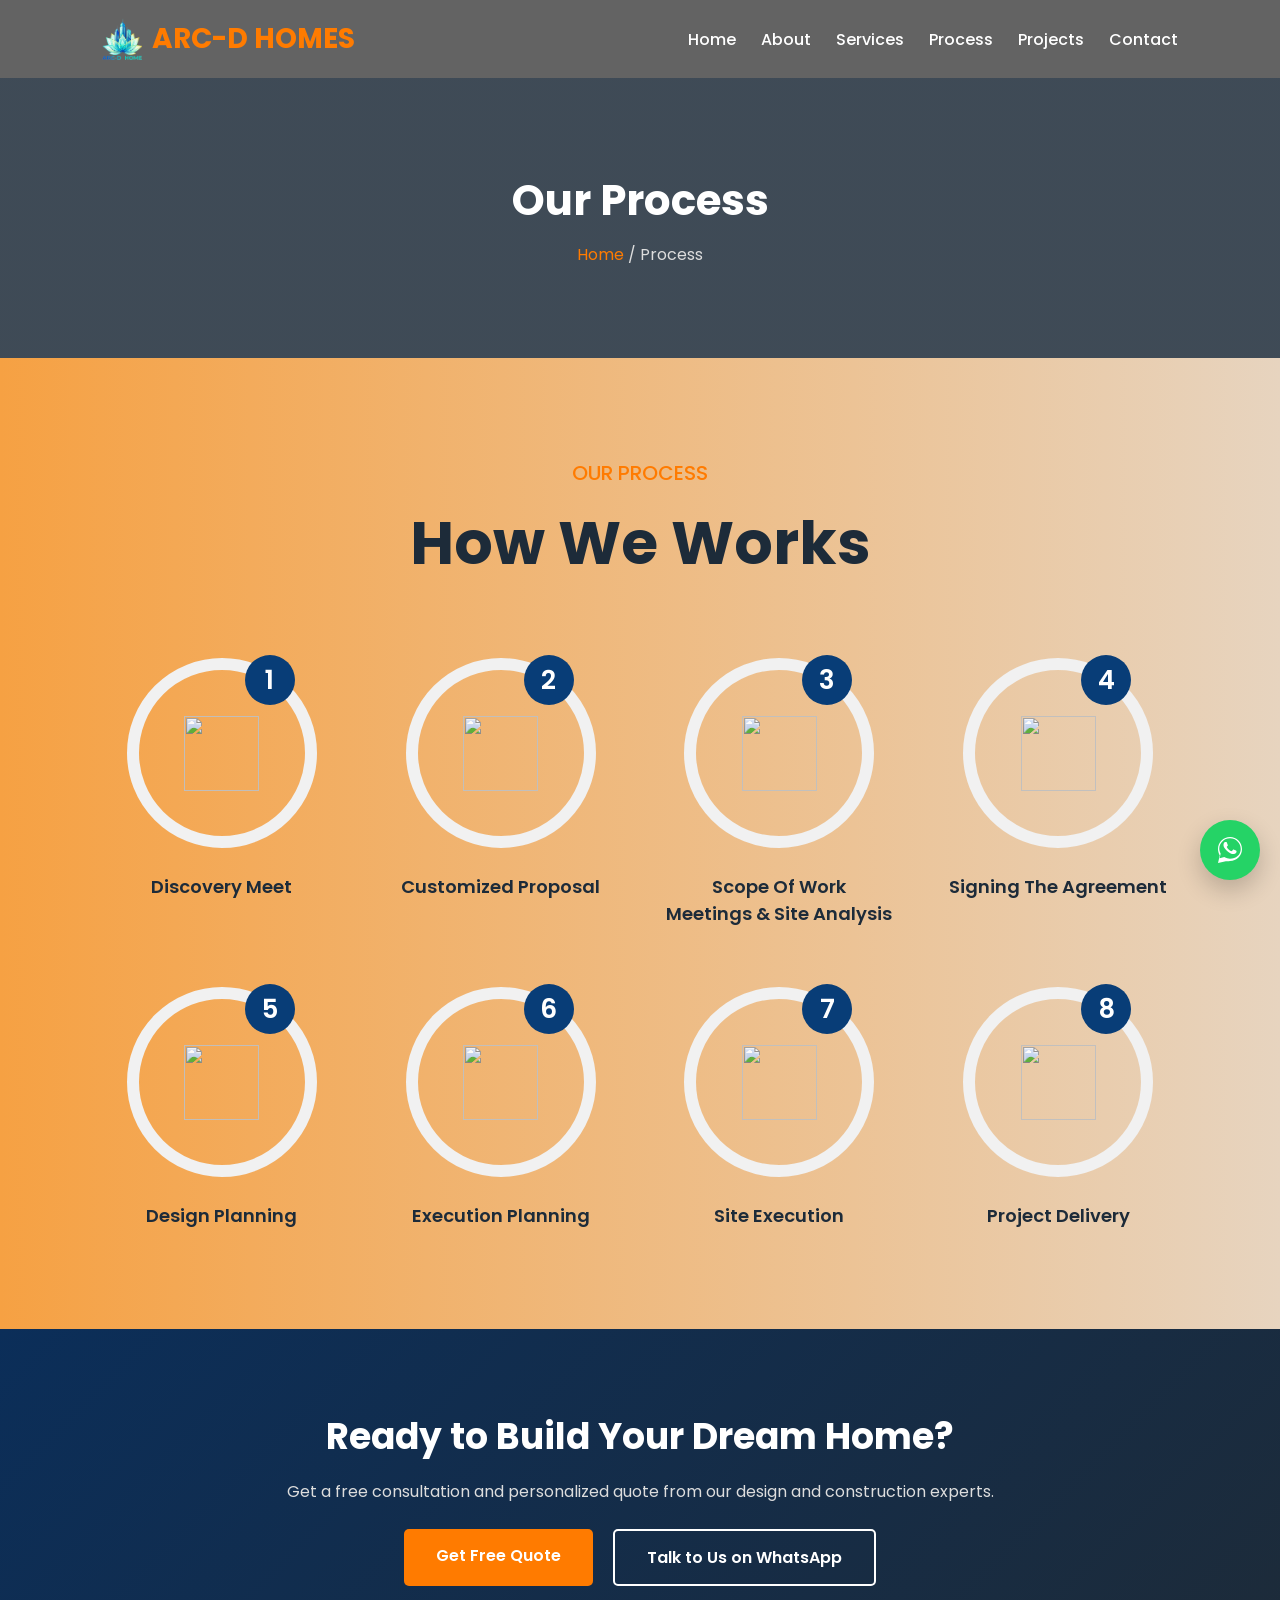
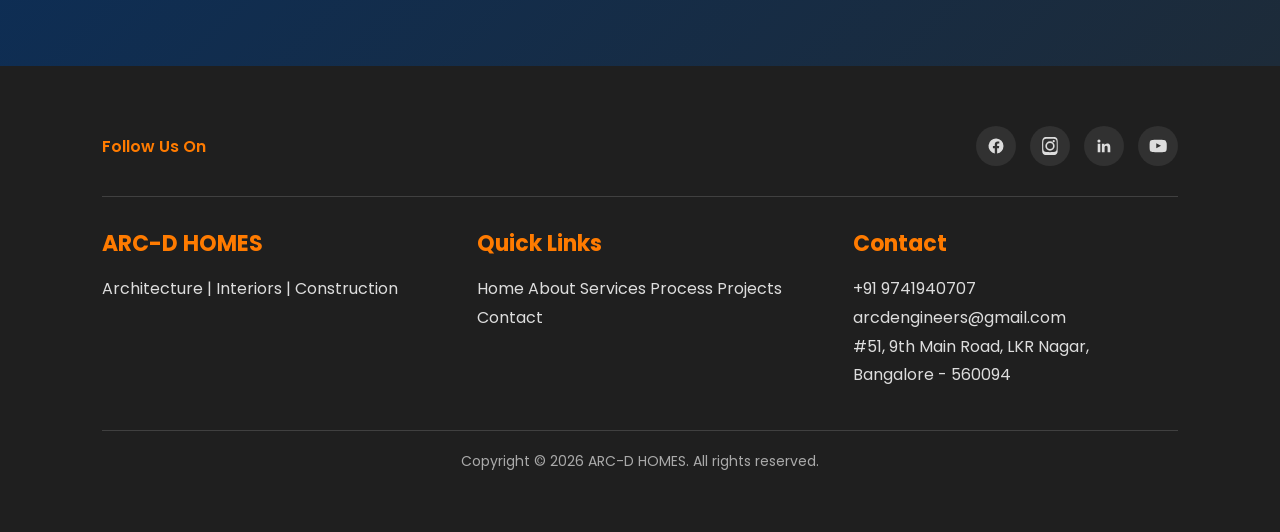
==== process.html @ cef47984 "new good" ====
<!DOCTYPE html>
<html lang="en">
<head>
<meta charset="UTF-8">
<meta name="viewport" content="width=device-width, initial-scale=1.0">

<title>Our Process | ARC-D HOMES</title>

<link href="https://fonts.googleapis.com/css2?family=Poppins:wght@300;400;500;600;700&display=swap" rel="stylesheet">
<link rel="stylesheet" href="styles.css">

</head>
<body>

<header>

<div class="logo">
<img src="img/logo.png" alt="ARC-D HOMES logo">
ARC-D HOMES
</div>

<nav id="siteNav">
<ul>
<li><a href="index.html">Home</a></li>
<li><a href="about.html">About</a></li>
<li><a href="services.html">Services</a></li>
<li><a href="process.html">Process</a></li>
<li><a href="projects.html">Projects</a></li>
<li><a href="contact.html">Contact</a></li>
</ul>
</nav>

<button class="nav-toggle" id="navToggle" aria-label="Toggle menu" aria-expanded="false" aria-controls="siteNav">
<span></span><span></span><span></span>
</button>

</header>

<a class="whatsapp-float"
href="https://wa.me/919741940707?text=Hi%20ARC-D%20HOMES%2C%20I%20want%20a%20quote"
target="_blank" aria-label="Chat on WhatsApp">
<svg viewBox="0 0 32 32" xmlns="http://www.w3.org/2000/svg"><path fill="#fff" d="M16.004 3C9.375 3 4 8.373 4 15c0 2.34.652 4.527 1.785 6.393L4 29l7.83-1.746A11.94 11.94 0 0 0 16.004 27C22.633 27 28 21.627 28 15S22.633 3 16.004 3zm0 21.75c-1.94 0-3.75-.523-5.313-1.437l-.38-.223-4.648 1.037 1.02-4.53-.246-.394A9.71 9.71 0 0 1 5.25 15c0-5.936 4.818-10.75 10.754-10.75S26.75 9.064 26.75 15 21.94 24.75 16.004 24.75zm5.895-8.146c-.322-.161-1.902-.938-2.197-1.045-.295-.107-.51-.161-.725.161-.215.322-.832 1.045-1.02 1.26-.188.215-.376.242-.698.081-.322-.161-1.36-.501-2.591-1.598-.958-.855-1.605-1.91-1.793-2.232-.188-.322-.02-.496.141-.657.145-.144.322-.376.483-.564.161-.188.215-.322.322-.537.107-.215.054-.403-.027-.564-.081-.161-.725-1.749-.994-2.396-.262-.629-.528-.544-.725-.554-.188-.009-.403-.011-.618-.011-.215 0-.564.081-.859.403-.295.322-1.127 1.101-1.127 2.686 0 1.585 1.154 3.117 1.315 3.332.161.215 2.272 3.468 5.505 4.863.769.332 1.369.53 1.837.678.771.245 1.473.211 2.028.128.619-.092 1.902-.777 2.171-1.527.269-.751.269-1.394.188-1.527-.08-.134-.295-.215-.617-.376z"/></svg>
</a>

<section class="page-banner">
<div class="page-banner-content">
<h1>Our Process</h1>
<p><a href="index.html">Home</a> / Process</p>
</div>
</section>

<!-- PROCESS -->

<section class="process" id="process">

<div class="section-title">
<span>OUR PROCESS</span>
<h2>How We Works</h2>
</div>

<div class="steps reveal">

<div class="step">
<div class="step-circle">
<img src="https://cdn-icons-png.flaticon.com/512/2920/2920277.png">
<div class="step-number">1</div>
</div>
<h3>Discovery Meet</h3>
</div>

<div class="step">
<div class="step-circle">
<img src="https://cdn-icons-png.flaticon.com/512/2991/2991148.png">
<div class="step-number">2</div>
</div>
<h3>Customized Proposal</h3>
</div>

<div class="step">
<div class="step-circle">
<img src="https://cdn-icons-png.flaticon.com/512/4305/4305512.png">
<div class="step-number">3</div>
</div>
<h3>Scope Of Work<br>Meetings & Site Analysis</h3>
</div>

<div class="step">
<div class="step-circle">
<img src="https://cdn-icons-png.flaticon.com/512/2942/2942432.png">
<div class="step-number">4</div>
</div>
<h3>Signing The Agreement</h3>
</div>

<div class="step">
<div class="step-circle">
<img src="https://cdn-icons-png.flaticon.com/512/1006/1006555.png">
<div class="step-number">5</div>
</div>
<h3>Design Planning</h3>
</div>

<div class="step">
<div class="step-circle">
<img src="https://cdn-icons-png.flaticon.com/512/1995/1995574.png">
<div class="step-number">6</div>
</div>
<h3>Execution Planning</h3>
</div>

<div class="step">
<div class="step-circle">
<img src="https://cdn-icons-png.flaticon.com/512/1828/1828911.png">
<div class="step-number">7</div>
</div>
<h3>Site Execution</h3>
</div>

<div class="step">
<div class="step-circle">
<img src="https://cdn-icons-png.flaticon.com/512/619/619153.png">
<div class="step-number">8</div>
</div>
<h3>Project Delivery</h3>
</div>

</div>

</section>

<!-- CTA -->

<section class="cta-banner reveal">
<h2>Ready to Build Your Dream Home?</h2>
<p>Get a free consultation and personalized quote from our design and construction experts.</p>
<div class="cta-buttons">
<a class="cta-btn-primary" href="quote.html">Get Free Quote</a>
<a class="cta-btn-secondary" href="https://wa.me/919741940707?text=Hi%20ARC-D%20HOMES%2C%20I%20want%20a%20quote" target="_blank">Talk to Us on WhatsApp</a>
</div>
</section>

<!-- FOOTER -->

<footer>

<div class="footer-social">
<span>Follow Us On</span>
<div class="footer-social-icons">
<a href="https://facebook.com" target="_blank" aria-label="Facebook"><svg viewBox="0 0 24 24"><path fill="currentColor" d="M22 12a10 10 0 1 0-11.6 9.9v-7H7.9V12h2.5V9.8c0-2.5 1.5-3.9 3.8-3.9 1.1 0 2.2.2 2.2.2v2.5h-1.3c-1.2 0-1.6.8-1.6 1.6V12h2.8l-.4 2.9h-2.4v7A10 10 0 0 0 22 12"/></svg></a>
<a href="https://instagram.com" target="_blank" aria-label="Instagram"><svg viewBox="0 0 24 24"><path fill="currentColor" d="M12 2.2c3.2 0 3.6 0 4.9.1 1.2 0 2.3.3 3 1 .7.7 1 1.7 1 3 .1 1.3.1 1.7.1 4.9s0 3.6-.1 4.9c0 1.2-.3 2.3-1 3-.7.7-1.7 1-3 1-1.3.1-1.7.1-4.9.1s-3.6 0-4.9-.1c-1.2 0-2.3-.3-3-1-.7-.7-1-1.7-1-3-.1-1.3-.1-1.7-.1-4.9s0-3.6.1-4.9c0-1.2.3-2.3 1-3 .7-.7 1.7-1 3-1 1.3-.1 1.7-.1 4.9-.1M12 0C8.7 0 8.3 0 7 .1c-1.7.1-2.9.4-3.9 1.4S1.7 3.6 1.6 5.2C1.5 6.5 1.5 6.9 1.5 12s0 5.5.1 6.8c.1 1.7.4 2.9 1.4 3.9s2.2 1.3 3.9 1.4c1.3.1 1.7.1 5 .1s3.7 0 5-.1c1.7-.1 2.9-.4 3.9-1.4s1.3-2.2 1.4-3.9c.1-1.3.1-1.7.1-6.8s0-5.5-.1-6.8c-.1-1.7-.4-2.9-1.4-3.9S18.9.2 17.2.1C15.9 0 15.5 0 12.2 0zm0 5.8a6.2 6.2 0 1 0 0 12.4 6.2 6.2 0 0 0 0-12.4m0 10.2a4 4 0 1 1 0-8 4 4 0 0 1 0 8m6.4-10.5a1.4 1.4 0 1 1-2.9 0 1.4 1.4 0 0 1 2.9 0"/></svg></a>
<a href="https://linkedin.com" target="_blank" aria-label="LinkedIn"><svg viewBox="0 0 24 24"><path fill="currentColor" d="M20.4 20.4h-3.6v-5.6c0-1.3 0-3-1.9-3s-2.1 1.4-2.1 2.9v5.7H9.2V9h3.4v1.6h.1c.5-.9 1.7-1.9 3.4-1.9 3.7 0 4.3 2.4 4.3 5.5zM5.3 7.4a2.1 2.1 0 1 1 0-4.2 2.1 2.1 0 0 1 0 4.2M7.1 20.4H3.6V9h3.5z"/></svg></a>
<a href="https://youtube.com" target="_blank" aria-label="YouTube"><svg viewBox="0 0 24 24"><path fill="currentColor" d="M23 7.2s-.2-1.6-.9-2.3c-.9-.9-1.9-.9-2.3-1C16.9 3.6 12 3.6 12 3.6s-4.9 0-7.8.3c-.4.1-1.4.1-2.3 1C1.2 5.6 1 7.2 1 7.2S.8 9.1.8 11v1.9c0 1.9.2 3.8.2 3.8s.2 1.6.9 2.3c.9.9 2.1.9 2.6 1 1.9.2 8 .3 8 .3s4.9 0 7.8-.3c.4-.1 1.4-.1 2.3-1 .7-.7.9-2.3.9-2.3s.2-1.9.2-3.8V11c0-1.9-.2-3.8-.2-3.8M9.7 14.9V8.4l6.3 3.3z"/></svg></a>
</div>
</div>

<div class="footer-grid reveal">

<div>
<h3>ARC-D HOMES</h3>
<p>
Architecture | Interiors | Construction
</p>
</div>

<div>
<h3>Quick Links</h3>
<a href="index.html">Home</a>
<a href="about.html">About</a>
<a href="services.html">Services</a>
<a href="process.html">Process</a>
<a href="projects.html">Projects</a>
<a href="contact.html">Contact</a>
</div>

<div>
<h3>Contact</h3>
<p>+91 9741940707</p>
<p>arcdengineers@gmail.com</p>
<p>#51, 9th Main Road, LKR Nagar,<br>Bangalore - 560094</p>
</div>

</div>

<div class="footer-bottom">
Copyright &copy; 2026 ARC-D HOMES. All rights reserved.
</div>

</footer>

<button class="back-to-top" id="backToTop" aria-label="Back to top">↑</button>

<script src="script.js"></script>

</body>
</html>
---- styles.css ----
*{
margin:0;
padding:0;
box-sizing:border-box;
font-family:'Poppins',sans-serif;
scroll-behavior:smooth;
}

body{
overflow-x:hidden;
background:#f7f7f7;
}

.about-slider{
position:relative;
width:100%;
height:500px;
overflow:hidden;
border-radius:10px;
}

.about-slider img{
width:100%;
height:100%;
object-fit:cover;
display:block;
}

.slider-btn{
position:absolute;
top:50%;
transform:translateY(-50%);
width:55px;
height:55px;
border:none;
background:rgba(255,255,255,.85);
color:#0b2e59;
font-size:30px;
cursor:pointer;
z-index:10;
transition:.3s;
}

.slider-btn:hover{
background:#ff7b00;
color:white;
}

.prev{
left:20px;
}

.next{
right:20px;
}

/* NAVBAR */

header{
position:fixed;
top:0;
left:0;
width:100%;
padding:18px 8%;
display:flex;
justify-content:space-between;
align-items:center;
background:rgba(0,0,0,0.6);
z-index:1000;
transition:.35s ease;
}

header.scrolled{
padding:10px 8%;
background:rgba(11,26,41,0.92);
box-shadow:0 8px 25px rgba(0,0,0,.25);
backdrop-filter:blur(8px);
}

.nav-toggle{
display:none;
flex-direction:column;
justify-content:center;
gap:5px;
width:38px;
height:38px;
background:none;
border:none;
cursor:pointer;
z-index:1001;
}

.nav-toggle span{
display:block;
width:100%;
height:2px;
background:#fff;
border-radius:2px;
transition:.3s;
}

.nav-toggle.open span:nth-child(1){
transform:translateY(7px) rotate(45deg);
}

.nav-toggle.open span:nth-child(2){
opacity:0;
}

.nav-toggle.open span:nth-child(3){
transform:translateY(-7px) rotate(-45deg);
}

.logo{
font-size:28px;
font-weight:700;
color:#ff7b00;
display:flex;
align-items:center;
gap:10px;
}

.logo img{
height:42px;
width:auto;
}

nav ul{
display:flex;
list-style:none;
gap:25px;
}

nav a{
text-decoration:none;
color:white;
font-weight:500;
transition:.3s;
}

nav a:hover{
color:#ff7b00;
}

/* HERO */

.hero{
height:100vh;
position:relative;
overflow:hidden;
padding:0;
}
.hero::after{
content:'';
position:absolute;
top:0;
left:0;
width:100%;
height:100%;
background:rgba(0,0,0,.45);
z-index:1;
}

.hero-content{
z-index:2;
}

.slide{
position:absolute;
top:0;
left:0;
width:100%;
height:100%;
opacity:0;
transition:1s;
}

.slide.active{
opacity:1;
}

.slide img{
width:100%;
height:100%;
object-fit:cover;
}

.hero-content{
position:absolute;
top:50%;
left:50%;
transform:translate(-50%,-50%);
text-align:center;
color:white;
z-index:2;
}

.hero-content h1{
font-size:25px;
letter-spacing:3px;
}

.hero-content h2{
font-size:65px;
font-weight:700;
}

.hero-content a{
display:inline-block;
margin-top:20px;
padding:12px 30px;
background:#ff7b00;
color:white;
text-decoration:none;
border-radius:5px;
}

.hero-logo{
width:160px;
height:160px;
object-fit:contain;
margin-bottom:12px;
}

/* PAGE BANNER (sub-pages) */

.page-banner{
position:relative;
height:280px;
margin-top:78px;
display:flex;
align-items:center;
justify-content:center;
text-align:center;
color:#fff;
background:linear-gradient(rgba(11,26,41,.78),rgba(11,26,41,.78)),url('https://images.unsplash.com/photo-1600585154340-be6161a56a0c?auto=format&fit=crop&w=1600&q=80') center/cover;
}

.page-banner h1{
font-size:42px;
margin-bottom:10px;
}

.page-banner p{
color:#ddd;
}

.page-banner p a{
color:#ff7b00;
text-decoration:none;
}

/* EXPLORE LINKS */

.explore-grid{
display:grid;
grid-template-columns:repeat(auto-fit,minmax(230px,1fr));
gap:25px;
}

.explore-card{
display:block;
background:#fff;
padding:35px 25px;
text-align:center;
border-radius:12px;
text-decoration:none;
color:inherit;
box-shadow:0 5px 15px rgba(0,0,0,.08);
transition:.35s;
}

.explore-card:hover{
transform:translateY(-8px);
box-shadow:0 15px 30px rgba(0,0,0,.12);
}

.explore-card .feature-icon{
font-size:36px;
margin-bottom:12px;
display:block;
}

.explore-card h3{
color:#222;
margin-bottom:8px;
}

.explore-card p{
color:#666;
font-size:14px;
line-height:1.6;
}
#about .about-container{
width:100%;
max-width:1400px;
margin:auto;

display:grid;
grid-template-columns:55% 45%;
gap:40px;
align-items:center;

padding:45px;

background:#f9fbfd;

min-height:auto;

border-radius:25px;

box-shadow:
0 10px 40px rgba(0,0,0,.08),
0 0 25px rgba(29,161,242,.10);

overflow:hidden;
}

.about-heading{
font-size:42px;
margin-bottom:10px;
color:#222;
}

.about-subtitle{
margin-bottom:30px;
color:#666;
font-size:17px;
}

.about-card{
display:flex;
gap:20px;
padding:20px;
background:#fff;
border-radius:15px;
margin-bottom:20px;
box-shadow:0 5px 15px rgba(0,0,0,.08);
transition:.3s;
}

.about-card:hover{
transform:translateY(-5px);
}

.letter{
width:60px;
height:60px;
min-width:60px;
display:flex;
align-items:center;
justify-content:center;
font-size:32px;
font-weight:700;
color:white;
background:linear-gradient(135deg,#ff7b00,#0b2e59);
border-radius:15px;
}

.about-card h3{
margin-bottom:10px;
color:#222;
}

.about-card p{
color:#666;
line-height:1.7;
}

.about-slider{
position:relative;
height:700px;
overflow:hidden;
border-radius:20px;
}

.about-slider img{
width:100%;
height:100%;
object-fit:cover;
border-radius:20px;
}

.slider-btn{
position:absolute;
top:50%;
transform:translateY(-50%);
width:60px;
height:60px;
border:none;
background:rgba(255,255,255,.9);
font-size:30px;
cursor:pointer;
z-index:10;
}

.prev{
left:20px;
}

.next{
right:20px;
}

.slider-btn:hover{
background:#ff7b00;
color:white;
}

.contact{
grid-template-columns:1fr;
}

.about-slider{
height:350px;
}

.about-heading{
font-size:30px;
}



/* SECTION */

section{
padding:100px 8%;
}

.section-title{
text-align:center;
margin-bottom:50px;
}

.section-title h2{
font-size:40px;
color:#222;
}

.section-title span{
color:#ff7b00;
}

/* FEATURES */

.features{
display:grid;
grid-template-columns:repeat(auto-fit,minmax(250px,1fr));
gap:20px;
}

.feature-box{
background:white;
padding:30px;
text-align:center;
border-radius:10px;
transition:.4s;
}

.feature-box:hover{
transform:translateY(-10px);
}

.feature-box h3{
margin-top:15px;
}

/* FLIP CARDS */

.flip-card{
background:transparent;
perspective:1000px;
height:200px;
padding:0;
}

.flip-card:hover{
transform:none;
}

.flip-card-inner{
position:relative;
width:100%;
height:100%;
text-align:center;
transition:transform .6s;
transform-style:preserve-3d;
}

.flip-card:hover .flip-card-inner{
transform:rotateY(180deg);
}

.flip-card-front,
.flip-card-back{
position:absolute;
inset:0;
display:flex;
flex-direction:column;
align-items:center;
justify-content:center;
padding:20px;
backface-visibility:hidden;
border-radius:10px;
background:#fff;
box-shadow:0 5px 15px rgba(0,0,0,.08);
}

.feature-icon{
font-size:36px;
margin-bottom:10px;
}

.flip-card-back{
transform:rotateY(180deg);
background:#0b2e59;
color:#fff;
}

.flip-card-back p{
line-height:1.6;
font-size:14px;
}

/* ABOUT */

.about{
display:grid;
grid-template-columns:1fr 1fr;
gap:50px;
align-items:center;
}
.about-heading{
font-size:42px;
font-weight:700;
color:#222;
margin-bottom:15px;
display:block;
}
.about-content{
position:relative;
z-index:2;
width:100%;
}

.about-slider{
order:2;
position:relative;
width:100%;
height:500px;
overflow:hidden;
border-radius:10px;
}

.about-slider img{
width:100%;
height:100%;
object-fit:cover;
display:block;
border-radius:10px;
}

.about img{
width:100%;
border-radius:10px;
}


.about h2{
font-size:40px;
margin-bottom:20px;
}

#about .about-container{
width:100%;
max-width:none;
width:100%;
padding:45px;

background:#f9fbfd;

background-size:cover;
background-position:center;
background-repeat:no-repeat;

min-height:700px;

border-radius:25px;

box-shadow:
0 10px 40px rgba(0,0,0,.08),
0 0 25px rgba(29,161,242,.10);

position:relative;
overflow:visible;

transition:.5s;
}

#Our\ Philosophy .glass-about,
#Why\ Choose\ Us .glass-about{

background:rgba(255,255,255,.85);

backdrop-filter:blur(12px);

}

/* SERVICES */

.services{
display:grid;
grid-template-columns:repeat(auto-fit,minmax(280px,1fr));
gap:25px;
}

.service{
position:relative;
overflow:hidden;
border-radius:10px;
}

.service img{
width:100%;
height:300px;
object-fit:cover;
}

.service-content{
position:absolute;
bottom:0;
background:rgba(0,0,0,0.7);
color:white;
width:100%;
padding:15px;
}

/* PROCESS */

.process{
padding:100px 8%;
background:linear-gradient(
90deg,
#f6a143 0%,
#e7d4bf 100%
);
position:relative;
overflow:hidden;
}

.process .section-title span{
color:#ff7b00;
font-size:20px;
font-weight:500;
display:block;
margin-bottom:10px;
}

.process .section-title h2{
font-size:60px;
font-weight:700;
color:#1d2b39;
}

.steps{
display:grid;
grid-template-columns:repeat(4,1fr);
gap:60px 40px;
margin-top:70px;
}

.step{
position:relative;
text-align:center;
background:none;
padding:0;
}

.step-circle{
width:190px;
height:190px;
margin:auto;
border:12px solid #f1f1f1;
border-radius:50%;
display:flex;
align-items:center;
justify-content:center;
background:transparent;
position:relative;
}

.step-circle img{
width:75px;
height:75px;
opacity:.95;
}

.step-number{
position:absolute;
top:-15px;
right:10px;
width:50px;
height:50px;
background:#083d77;
color:#fff;
border-radius:50%;
display:flex;
align-items:center;
justify-content:center;
font-size:26px;
font-weight:600;
}

.step h3{
margin-top:25px;
font-size:18px;
font-weight:600;
color:#1d2b39;
line-height:1.5;
}

@media(max-width:991px){

.steps{
grid-template-columns:repeat(2,1fr);
}

.process .section-title h2{
font-size:40px;
}
}

@media(max-width:768px){

.steps{
grid-template-columns:1fr;
}

.step-circle{
width:150px;
height:150px;
}
}

/* PROJECTS */

.projects{
display:grid;
grid-template-columns:repeat(auto-fit,minmax(300px,1fr));
gap:20px;
}

.projects img{
width:100%;
height:250px;
object-fit:cover;
border-radius:10px;
transition:.5s;
cursor:pointer;
}

.projects img:hover{
transform:scale(1.05);
}

/* CONTACT */
.contact{
display:grid;
grid-template-columns:1fr 1fr;
gap:40px;
align-items:center;
}

.contact img{
    width:100%;
    height:100%;
    object-fit:cover;
    border-radius:20px;
}
form{
display:flex;
flex-direction:column;
gap:15px;
}

input,
textarea{
padding:15px;
border:1px solid #ddd;
}

button{
padding:15px;
background:#ff7b00;
border:none;
color:white;
cursor:pointer;
}

.contact img{
width:100%;
border-radius:10px;
}

/* RECENT PROJECT SPOTLIGHT */

.recent-project{
background:#fff;
}

.recent-project-grid{
display:grid;
grid-template-columns:1fr 1fr;
gap:50px;
align-items:center;
}

.recent-project-grid img{
width:100%;
border-radius:15px;
box-shadow:0 10px 30px rgba(0,0,0,.1);
}

.recent-project-content h2{
font-size:32px;
margin:15px 0;
color:#222;
}

.recent-project-content p{
color:#666;
line-height:1.8;
margin-bottom:25px;
}

/* STATS */

.stats-section{
background:linear-gradient(135deg,#0b2e59,#1d2b39);
padding:70px 8%;
}

.stats-grid{
display:grid;
grid-template-columns:repeat(4,1fr);
gap:30px;
text-align:center;
}

.stat-item p{
margin-top:10px;
color:#cfd8e3;
font-size:16px;
font-weight:500;
}

.stat-number,
.stat-suffix{
font-size:48px;
font-weight:700;
color:#ff7b00;
}

@media(max-width:768px){
.stats-grid{
grid-template-columns:repeat(2,1fr);
gap:40px 20px;
}
}

/* BACK TO TOP */

.back-to-top{
position:fixed;
bottom:20px;
left:20px;
width:48px;
height:48px;
border:none;
border-radius:50%;
background:#0b2e59;
color:#fff;
font-size:20px;
cursor:pointer;
z-index:9999;
box-shadow:0 10px 25px rgba(0,0,0,0.2);
opacity:0;
visibility:hidden;
transform:translateY(10px);
transition:.3s;
}

.back-to-top.show{
opacity:1;
visibility:visible;
transform:translateY(0);
}

.back-to-top:hover{
background:#ff7b00;
}

/* FOOTER */

footer{
background:#1f1f1f;
color:white;
padding:60px 8%;
width:100%;
}

.footer-grid{
display:grid;
grid-template-columns:1fr 1fr 1fr;
gap:50px;
width:100%;
}

.footer-grid h3{
margin-bottom:15px;
font-size:22px;
color:#ff7b00;
}

.footer-grid p,
.footer-grid a{
font-size:16px;
line-height:1.8;
color:#ddd;
text-decoration:none;
}

.footer-grid a:hover{
color:#ff7b00;
}

.footer-social{
display:flex;
align-items:center;
justify-content:space-between;
flex-wrap:wrap;
gap:15px;
padding-bottom:30px;
margin-bottom:30px;
border-bottom:1px solid rgba(255,255,255,.15);
}

.footer-social span{
font-weight:600;
color:#ff7b00;
}

.footer-social-icons{
display:flex;
gap:14px;
flex-wrap:wrap;
}

.footer-social-icons a{
display:flex;
align-items:center;
justify-content:center;
width:40px;
height:40px;
border-radius:50%;
background:rgba(255,255,255,.08);
color:#ddd;
transition:.3s;
}

.footer-social-icons a svg{
width:18px;
height:18px;
}

.footer-social-icons a:hover{
color:#fff;
background:#ff7b00;
transform:translateY(-3px);
}

.footer-bottom{
margin-top:40px;
padding-top:20px;
border-top:1px solid rgba(255,255,255,.15);
text-align:center;
color:#aaa;
font-size:14px;
}

/* RESPONSIVE */

@media(max-width:768px){

.hero-content h2{
font-size:40px;
}

.about,
.contact{
grid-template-columns:1fr;
}

.recent-project-grid{
grid-template-columns:1fr;
}

.nav-toggle{
display:flex;
}

nav#siteNav{
position:fixed;
top:0;
right:0;
width:min(75%,320px);
height:100vh;
background:rgba(11,26,41,0.97);
backdrop-filter:blur(10px);
transform:translateX(100%);
transition:transform .4s ease;
z-index:1000;
}

nav#siteNav.open{
transform:translateX(0);
}

nav#siteNav ul{
flex-direction:column;
gap:0;
height:100%;
justify-content:center;
align-items:center;
}

nav#siteNav ul li{
width:100%;
text-align:center;
}

nav#siteNav ul li a{
display:block;
padding:18px;
font-size:18px;
}

}
/* WHY CHOOSE US */

.why-choose-us{
    padding:100px 8%;
    background:#f8f9fb;
}

.why-content{
    display:flex;
    align-items:center;
    justify-content:space-between;
    gap:80px;
    flex-wrap:wrap;
}

.why-text{
    flex:1;
    min-width:320px;
}

.section-tag{
    color:#c8a45d;
    font-weight:600;
    letter-spacing:2px;
}

.why-text h2{
    font-size:48px;
    margin:20px 0;
    color:#222;
}

.why-text h2 span{
    color:#c8a45d;
}

.why-text p{
    color:#666;
    line-height:1.9;
    margin-bottom:30px;
}

.features{
    display:grid;
    gap:15px;
}

.feature{
    font-size:17px;
    color:#333;
    font-weight:500;
}

/* HOUSE ANIMATION */

.house-animation{
    flex:1;
    min-width:350px;
    height:450px;
    position:relative;
    overflow:hidden;
    border-radius:20px;
    box-shadow:0 10px 40px rgba(0,0,0,.15);
}

.scene-sky{
    position:absolute;
    inset:0;
    background:linear-gradient(180deg,#a9dcff 0%,#e8f6ff 100%);
    z-index:0;
}

.scene-sun{
    position:absolute;
    top:35px;
    right:45px;
    width:55px;
    height:55px;
    border-radius:50%;
    background:#ffd54f;
    box-shadow:0 0 35px rgba(255,213,79,.8);
    z-index:1;
    animation:sunPulse 3s ease-in-out infinite;
}

.scene-ground{
    position:absolute;
    bottom:0;
    left:0;
    width:100%;
    height:80px;
    background:#7cb342;
    z-index:1;
}

.tree{
    position:absolute;
    bottom:80px;
    width:12px;
    height:55px;
    background:#6d4c41;
    z-index:2;
    animation:treeSway 4s ease-in-out infinite;
}

.tree::before{
    content:'';
    position:absolute;
    top:-42px;
    left:50%;
    transform:translateX(-50%);
    width:55px;
    height:55px;
    border-radius:50%;
    background:#2e7d32;
}

.tree-left{
    left:8%;
    transform-origin:bottom center;
}

.tree-right{
    right:8%;
    transform-origin:bottom center;
    animation-delay:.5s;
}

/* Foundation */
.foundation{
    position:absolute;
    bottom:80px;
    left:50%;
    transform:translateX(-50%);
    width:220px;
    height:15px;
    background:#444;
    z-index:3;
    animation:foundationLoop 8s ease-in-out infinite;
}

/* Main House */
.floor{
    position:absolute;
    left:50%;
    bottom:95px;
    width:200px;
    height:130px;
    background:#e8e8e8;
    transform-origin:bottom;
    z-index:3;
    animation:floorLoop 8s ease-in-out infinite;
}

/* Roof */
.roof{
    position:absolute;
    left:50%;
    transform:translateX(-50%);
    bottom:225px;
    width:0;
    height:0;
    border-left:120px solid transparent;
    border-right:120px solid transparent;
    border-bottom:90px solid #ff7b00;
    z-index:3;
    animation:roofLoop 8s ease-in-out infinite;
}

/* Door */
.door{
    position:absolute;
    left:50%;
    transform:translateX(-50%);
    bottom:95px;
    width:40px;
    height:70px;
    background:#6d4c41;
    z-index:4;
    animation:doorLoop 8s ease-in-out infinite;
}

/* Windows */
.window{
    position:absolute;
    width:35px;
    height:35px;
    background:#87ceeb;
    bottom:150px;
    z-index:4;
}

.window-left{
    left:calc(50% - 70px);
    animation:windowLeftLoop 8s ease-in-out infinite;
}

.window-right{
    left:calc(50% + 35px);
    animation:windowRightLoop 8s ease-in-out infinite;
}

.scene-caption{
    position:absolute;
    bottom:0;
    left:0;
    width:100%;
    padding:14px;
    background:rgba(0,0,0,.55);
    color:#fff;
    text-align:center;
    font-weight:600;
    z-index:5;
}

/* Hide old walls */
.wall{
    display:none;
}
.why-features{
    display:grid;
    gap:15px;
}

@keyframes sunPulse{
    0%,100%{transform:scale(1);}
    50%{transform:scale(1.1);}
}

@keyframes treeSway{
    0%,100%{transform:rotate(-3deg);}
    50%{transform:rotate(3deg);}
}

@keyframes foundationLoop{
    0%{width:0;opacity:1;}
    10%,88%{width:220px;opacity:1;}
    100%{width:0;opacity:0;}
}

@keyframes floorLoop{
    0%,10%{transform:translateX(-50%) scaleY(0);opacity:1;}
    25%,88%{transform:translateX(-50%) scaleY(1);opacity:1;}
    100%{transform:translateX(-50%) scaleY(0);opacity:0;}
}

@keyframes roofLoop{
    0%,25%{transform:translateX(-50%) translateY(15px);opacity:0;}
    40%,88%{transform:translateX(-50%) translateY(0);opacity:1;}
    100%{transform:translateX(-50%) translateY(15px);opacity:0;}
}

@keyframes doorLoop{
    0%,40%{opacity:0;}
    50%,88%{opacity:1;}
    100%{opacity:0;}
}

@keyframes windowLeftLoop{
    0%,50%{opacity:0;}
    60%,88%{opacity:1;}
    100%{opacity:0;}
}

@keyframes windowRightLoop{
    0%,60%{opacity:0;}
    70%,88%{opacity:1;}
    100%{opacity:0;}
}

.whatsapp-float{
position:fixed;
bottom:20px;
right:20px;
width:60px;
height:60px;
background:#25D366;
color:white;
display:flex;
align-items:center;
justify-content:center;
border-radius:50%;
text-decoration:none;
font-weight:600;
z-index:9999;
box-shadow:0 10px 25px rgba(0,0,0,0.2);
transition:.3s;
}

.whatsapp-float:hover{
transform:scale(1.08);
}

.whatsapp-float svg{
width:32px;
height:32px;
}

/* SCROLL REVEAL */

.reveal{
opacity:0;
transform:translateY(80px);
transition:opacity 1.6s ease, transform 1.6s ease;
}

.reveal.in-view{
opacity:1;
transform:translateY(0);
}

.reveal-left{
opacity:0;
transform:translateX(-80px);
transition:opacity 1.6s ease, transform 1.6s ease;
}

.reveal-left.in-view{
opacity:1;
transform:translateX(0);
}

.reveal-right{
opacity:0;
transform:translateX(80px);
transition:opacity 1.6s ease, transform 1.6s ease;
}

.reveal-right.in-view{
opacity:1;
transform:translateX(0);
}

/* TESTIMONIALS */

.testimonials{
background:#f8f9fb;
}

.testimonial-grid{
display:grid;
grid-template-columns:repeat(auto-fit,minmax(280px,1fr));
gap:25px;
}

.testimonial-card{
background:#fff;
padding:30px;
border-radius:15px;
box-shadow:0 5px 20px rgba(0,0,0,.08);
transition:.4s;
}

.testimonial-card:hover{
transform:translateY(-8px);
}

.testimonial-card p{
color:#555;
line-height:1.7;
margin-bottom:20px;
font-style:italic;
}

.testimonial-name{
font-weight:600;
color:#222;
}

.testimonial-role{
color:#ff7b00;
font-size:14px;
}

/* CTA BANNER */

.cta-banner{
background:linear-gradient(135deg,#0b2e59,#1d2b39);
color:#fff;
text-align:center;
padding:80px 8%;
}

.cta-banner h2{
font-size:36px;
margin-bottom:15px;
}

.cta-banner p{
margin-bottom:25px;
color:#ddd;
}

.cta-buttons{
display:flex;
gap:20px;
justify-content:center;
flex-wrap:wrap;
}

.cta-buttons a{
padding:14px 32px;
border-radius:5px;
text-decoration:none;
font-weight:600;
transition:.3s;
}

.cta-btn-primary{
background:#ff7b00;
color:#fff;
}

.cta-btn-primary:hover{
background:#e56d00;
}

.cta-btn-secondary{
border:2px solid #fff;
color:#fff;
}

.cta-btn-secondary:hover{
background:#fff;
color:#1d2b39;
}
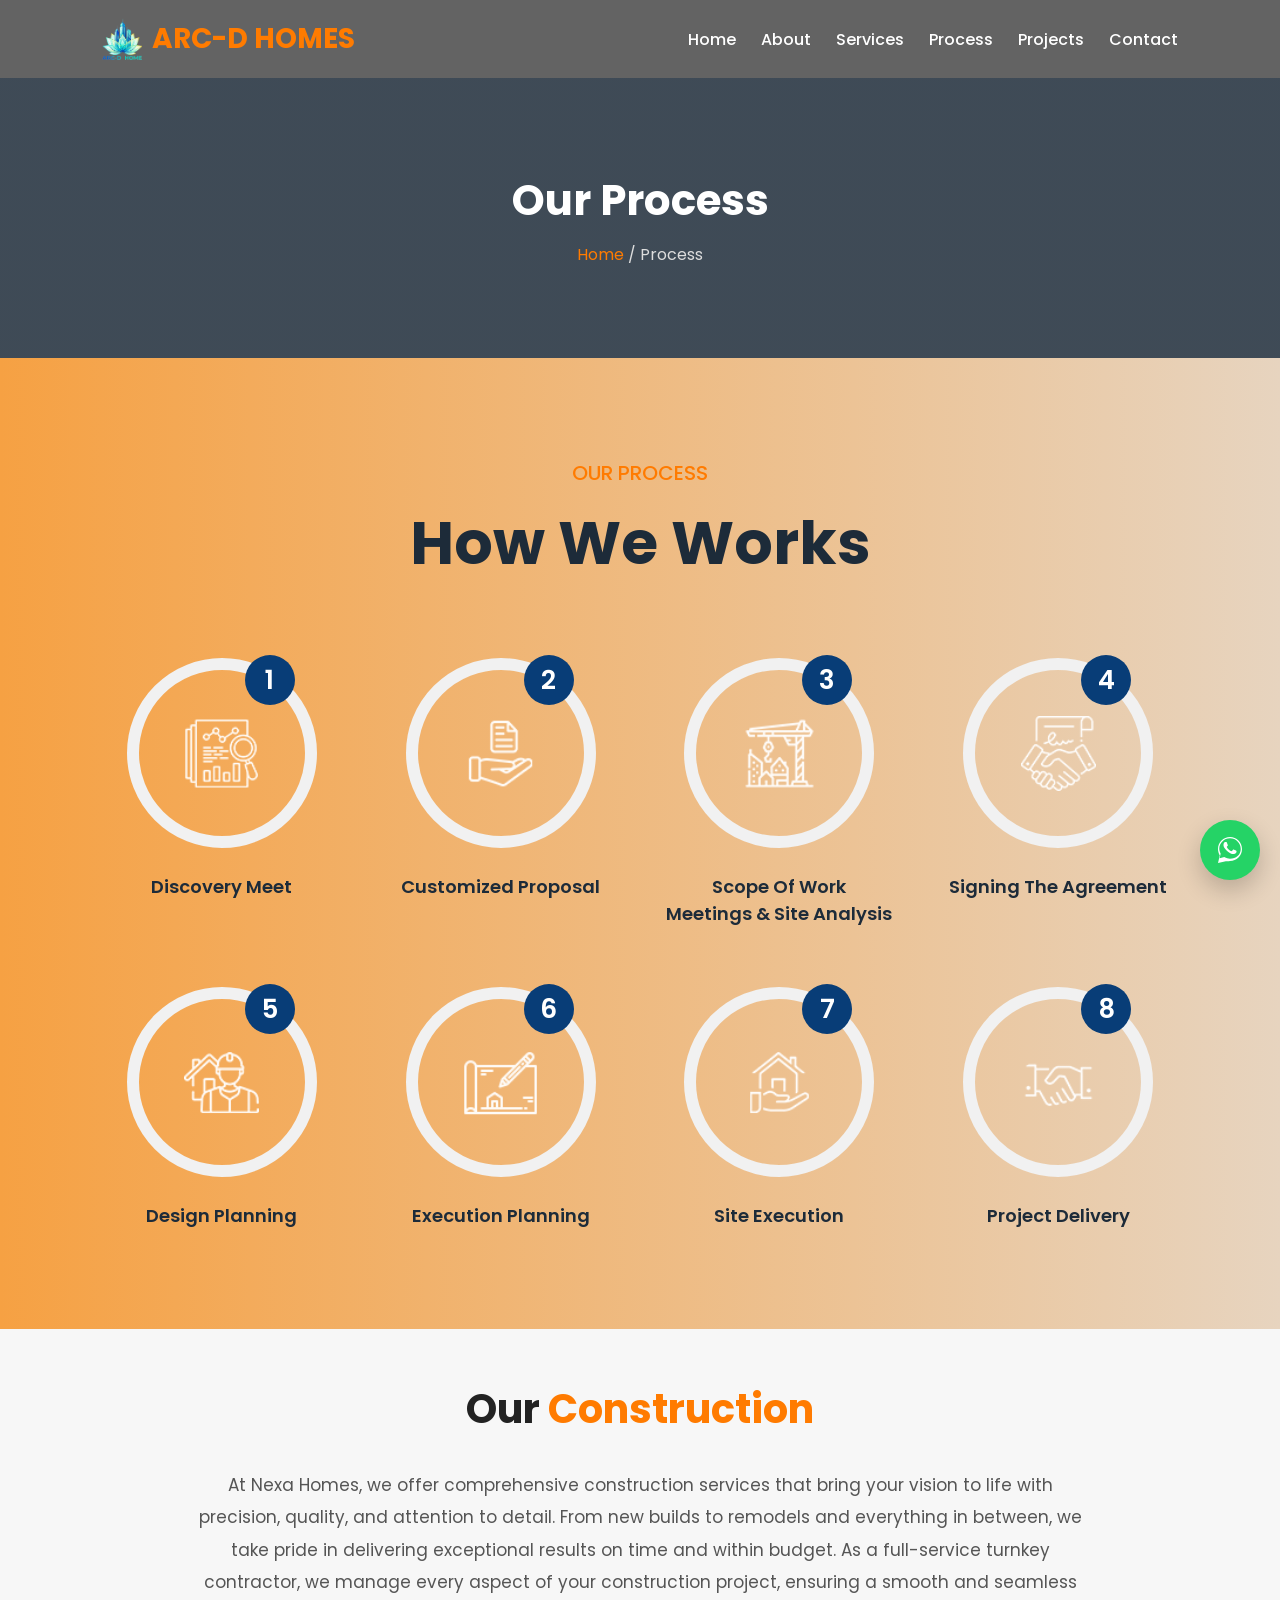
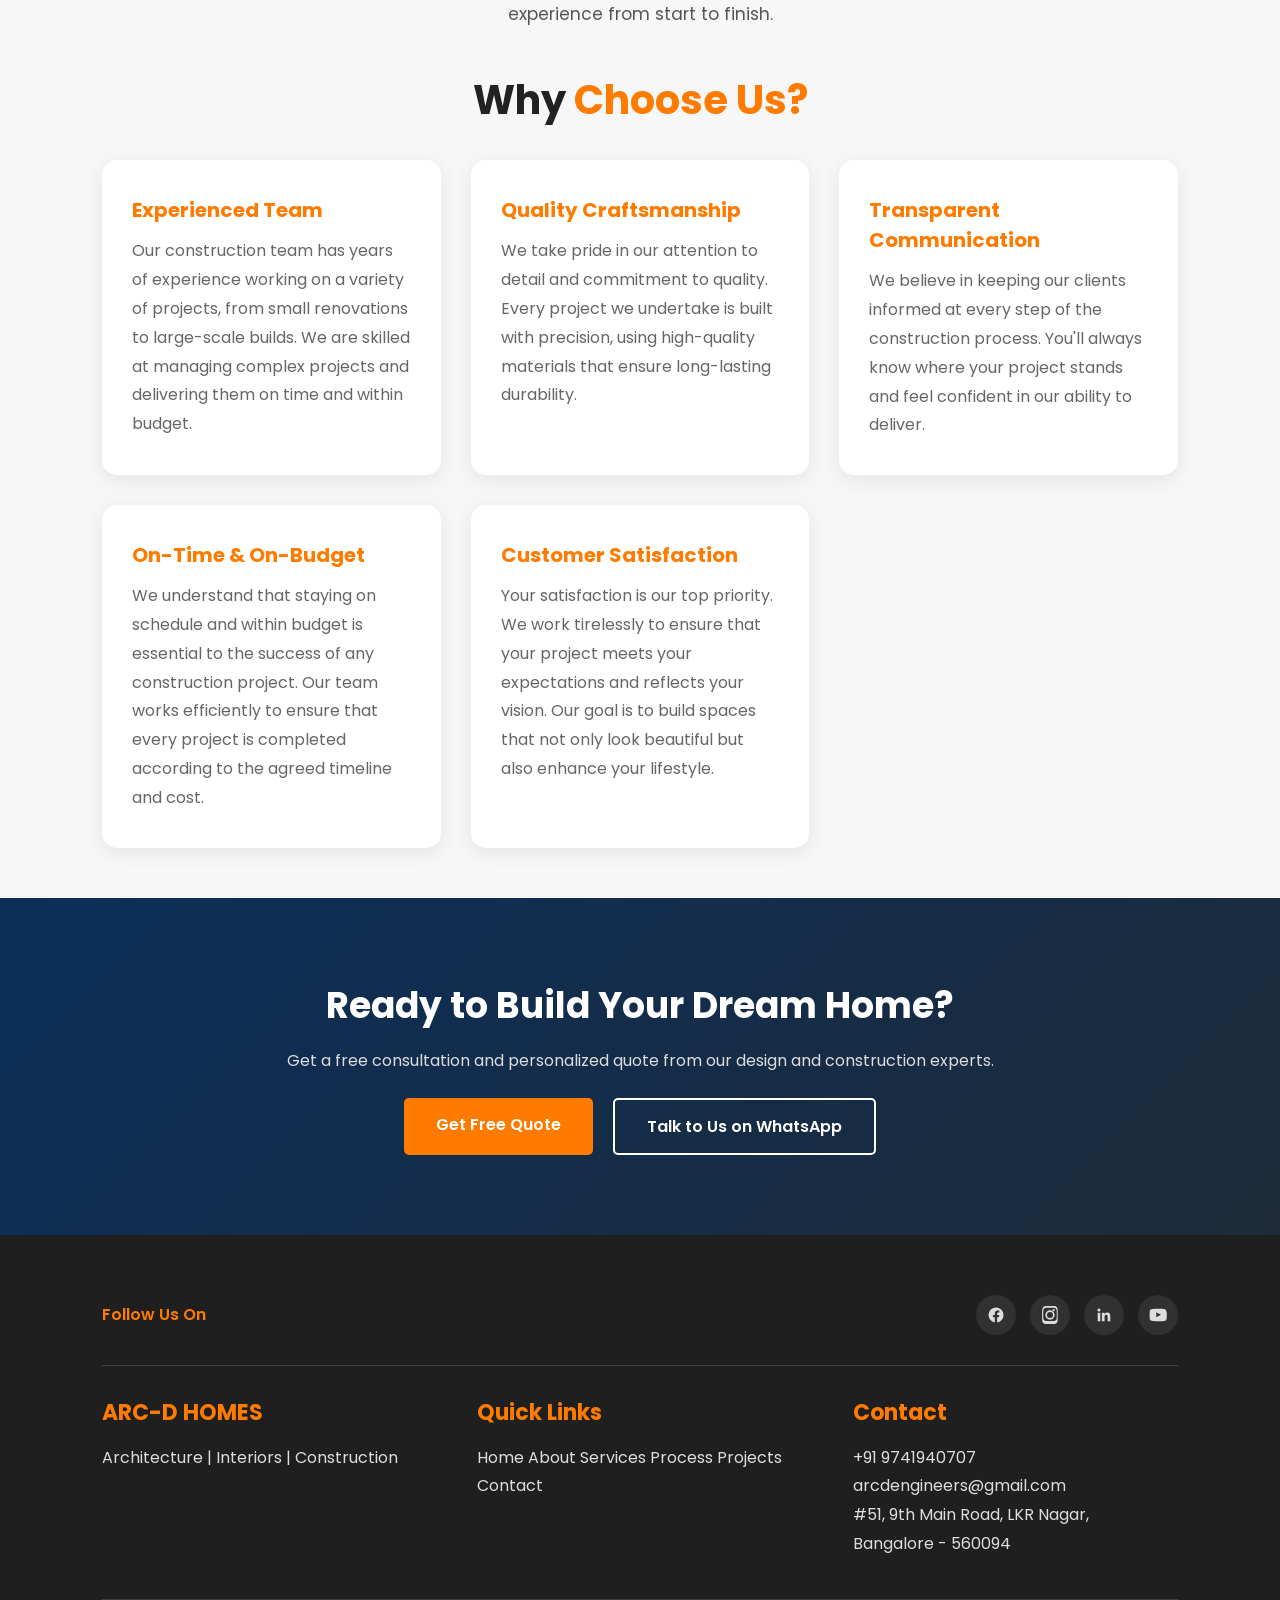
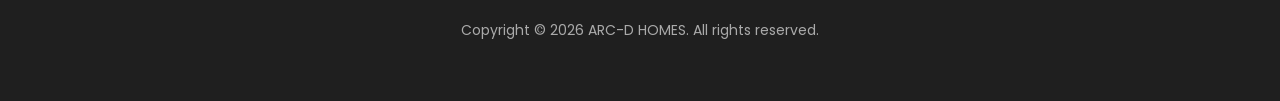
==== commit 31ea81cf: "added content" ====
--- a/process.html
+++ b/process.html
@@ -62,7 +62,7 @@
 
 <div class="step">
 <div class="step-circle">
-<img src="https://cdn-icons-png.flaticon.com/512/2920/2920277.png">
+<img src="img/1738564780_1Discovery.png">
 <div class="step-number">1</div>
 </div>
 <h3>Discovery Meet</h3>
@@ -70,7 +70,7 @@
 
 <div class="step">
 <div class="step-circle">
-<img src="https://cdn-icons-png.flaticon.com/512/2991/2991148.png">
+<img src="img/1738564796_2Proposal.png">
 <div class="step-number">2</div>
 </div>
 <h3>Customized Proposal</h3>
@@ -78,7 +78,7 @@
 
 <div class="step">
 <div class="step-circle">
-<img src="https://cdn-icons-png.flaticon.com/512/4305/4305512.png">
+<img src="img/1738564831_33d-graphics.png">
 <div class="step-number">3</div>
 </div>
 <h3>Scope Of Work<br>Meetings & Site Analysis</h3>
@@ -86,7 +86,7 @@
 
 <div class="step">
 <div class="step-circle">
-<img src="https://cdn-icons-png.flaticon.com/512/2942/2942432.png">
+<img src="img/1738564845_4contract.png">
 <div class="step-number">4</div>
 </div>
 <h3>Signing The Agreement</h3>
@@ -94,7 +94,7 @@
 
 <div class="step">
 <div class="step-circle">
-<img src="https://cdn-icons-png.flaticon.com/512/1006/1006555.png">
+<img src="img/1738564875_plaining.png">
 <div class="step-number">5</div>
 </div>
 <h3>Design Planning</h3>
@@ -102,7 +102,7 @@
 
 <div class="step">
 <div class="step-circle">
-<img src="https://cdn-icons-png.flaticon.com/512/1995/1995574.png">
+<img src="img/1738564893_architecture.png">
 <div class="step-number">6</div>
 </div>
 <h3>Execution Planning</h3>
@@ -110,7 +110,7 @@
 
 <div class="step">
 <div class="step-circle">
-<img src="https://cdn-icons-png.flaticon.com/512/1828/1828911.png">
+<img src="img/1738564917_floor-plan.png">
 <div class="step-number">7</div>
 </div>
 <h3>Site Execution</h3>
@@ -118,10 +118,61 @@
 
 <div class="step">
 <div class="step-circle">
-<img src="https://cdn-icons-png.flaticon.com/512/619/619153.png">
+<img src="img/1738564959_medieval-house.png">
 <div class="step-number">8</div>
 </div>
 <h3>Project Delivery</h3>
+</div>
+
+</div>
+
+</section>
+
+<!-- CONSTRUCTION -->
+
+<section class="design-intro">
+
+<div class="section-title">
+<h2>Our <span>Construction</span></h2>
+</div>
+
+<p class="design-intro-text">
+At Nexa Homes, we offer comprehensive construction services that bring your vision to life
+with precision, quality, and attention to detail. From new builds to remodels and everything
+in between, we take pride in delivering exceptional results on time and within budget. As a
+full-service turnkey contractor, we manage every aspect of your construction project, ensuring
+a smooth and seamless experience from start to finish.
+</p>
+
+<div class="section-title">
+<h2>Why <span>Choose Us?</span></h2>
+</div>
+
+<div class="design-intro-grid">
+
+<div class="design-intro-item">
+<h3>Experienced Team</h3>
+<p>Our construction team has years of experience working on a variety of projects, from small renovations to large-scale builds. We are skilled at managing complex projects and delivering them on time and within budget.</p>
+</div>
+
+<div class="design-intro-item">
+<h3>Quality Craftsmanship</h3>
+<p>We take pride in our attention to detail and commitment to quality. Every project we undertake is built with precision, using high-quality materials that ensure long-lasting durability.</p>
+</div>
+
+<div class="design-intro-item">
+<h3>Transparent Communication</h3>
+<p>We believe in keeping our clients informed at every step of the construction process. You'll always know where your project stands and feel confident in our ability to deliver.</p>
+</div>
+
+<div class="design-intro-item">
+<h3>On-Time & On-Budget</h3>
+<p>We understand that staying on schedule and within budget is essential to the success of any construction project. Our team works efficiently to ensure that every project is completed according to the agreed timeline and cost.</p>
+</div>
+
+<div class="design-intro-item">
+<h3>Customer Satisfaction</h3>
+<p>Your satisfaction is our top priority. We work tirelessly to ensure that your project meets your expectations and reflects your vision. Our goal is to build spaces that not only look beautiful but also enhance your lifestyle.</p>
 </div>
 
 </div>
--- a/styles.css
+++ b/styles.css
@@ -626,6 +626,54 @@
 object-fit:cover;
 }
 
+/* DESIGN EXPERTISE INTRO */
+
+.design-intro{
+padding:50px 8%;
+}
+
+.design-intro .section-title{
+margin-bottom:30px;
+}
+
+.design-intro-text{
+max-width:900px;
+margin:0 auto 40px;
+text-align:center;
+color:#555;
+line-height:1.9;
+font-size:17px;
+}
+
+.design-intro-grid{
+display:grid;
+grid-template-columns:repeat(auto-fit,minmax(260px,1fr));
+gap:30px;
+}
+
+.design-intro-item{
+background:#fff;
+padding:35px 30px;
+border-radius:15px;
+box-shadow:0 5px 20px rgba(0,0,0,.08);
+transition:.35s;
+}
+
+.design-intro-item:hover{
+transform:translateY(-8px);
+}
+
+.design-intro-item h3{
+color:#ff7b00;
+margin-bottom:12px;
+font-size:20px;
+}
+
+.design-intro-item p{
+color:#666;
+line-height:1.8;
+}
+
 .service-content{
 position:absolute;
 bottom:0;
@@ -687,12 +735,23 @@
 justify-content:center;
 background:transparent;
 position:relative;
+transition:border-color .35s ease;
 }
 
 .step-circle img{
 width:75px;
 height:75px;
 opacity:.95;
+filter:brightness(0) invert(1);
+transition:filter .35s ease;
+}
+
+.step:hover .step-circle{
+border-color:#ff7b00;
+}
+
+.step:hover .step-circle img{
+filter:invert(56%) sepia(97%) saturate(1826%) hue-rotate(1deg) brightness(103%) contrast(105%);
 }
 
 .step-number{
@@ -831,6 +890,89 @@
 color:#666;
 line-height:1.8;
 margin-bottom:25px;
+}
+
+/* WELCOME */
+
+.welcome-section{
+background:#fff;
+}
+
+.welcome-grid{
+display:grid;
+grid-template-columns:1fr 1fr;
+gap:60px;
+align-items:center;
+}
+
+.welcome-img{
+width:100%;
+height:520px;
+object-fit:contain;
+background:#f0f0f0;
+border-radius:20px;
+box-shadow:0 15px 40px rgba(0,0,0,.15), inset 0 0 0 1px rgba(0,0,0,.05);
+}
+
+.welcome-content h2{
+font-size:36px;
+margin-bottom:20px;
+color:#222;
+}
+
+.welcome-content h2 span{
+color:#ff7b00;
+}
+
+.welcome-content p{
+color:#666;
+line-height:1.9;
+margin-bottom:18px;
+}
+
+.welcome-list{
+list-style:none;
+counter-reset:welcome-count;
+color:#666;
+}
+
+.welcome-list li{
+counter-increment:welcome-count;
+position:relative;
+padding-left:45px;
+margin-bottom:20px;
+line-height:1.8;
+}
+
+.welcome-list li::before{
+content:counter(welcome-count);
+position:absolute;
+left:0;
+top:0;
+width:30px;
+height:30px;
+border-radius:50%;
+background:#ff7b00;
+color:#fff;
+font-weight:700;
+font-size:14px;
+display:flex;
+align-items:center;
+justify-content:center;
+}
+
+.welcome-list li strong{
+color:#222;
+}
+
+@media(max-width:900px){
+.welcome-grid{
+grid-template-columns:1fr;
+}
+
+.welcome-img{
+height:350px;
+}
 }
 
 /* STATS */
